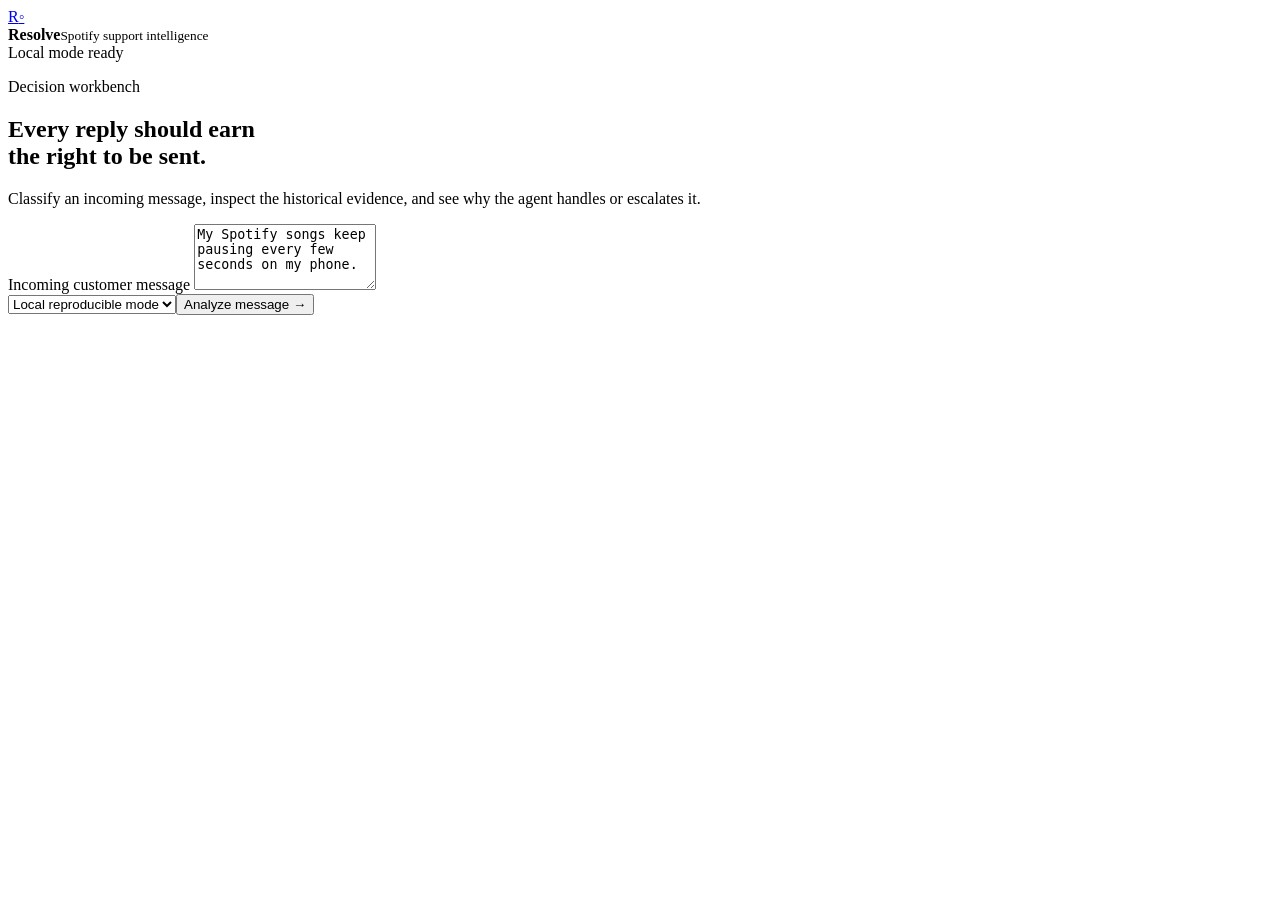
==== web/index.html @ 63e96993 "feat: build auditable Spotify support agent" ====
<!doctype html>
<html lang="en">
<head>
  <meta charset="utf-8"><meta name="viewport" content="width=device-width,initial-scale=1">
  <title>Resolve — Spotify support agent</title>
  <link rel="stylesheet" href="/assets/styles.css">
  <style>.results.hidden{display:none!important}</style>
</head>
<body>
  <header><a class="mark" href="/">R<span>◦</span></a><div><strong>Resolve</strong><small>Spotify support intelligence</small></div><span class="status"><i></i> Local mode ready</span></header>
  <main>
    <section class="intro">
      <p class="overline">Decision workbench</p>
      <h1>Every reply should earn<br>the right to be sent.</h1>
      <p>Classify an incoming message, inspect the historical evidence, and see why the agent handles or escalates it.</p>
    </section>
    <section class="composer">
      <label for="message">Incoming customer message</label>
      <textarea id="message" rows="4">My Spotify songs keep pausing every few seconds on my phone.</textarea>
      <div class="actions"><select id="mode"><option value="local">Local reproducible mode</option><option value="llm">LLM mode</option></select><button id="analyze">Analyze message <span>→</span></button></div>
      <p id="error" role="alert"></p>
    </section>
    <section id="results" class="results hidden" aria-live="polite">
      <article class="decision"><div class="section-head"><span>01</span><h2>Decision</h2></div><div class="decision-grid"><div><small>Intent</small><strong id="intent"></strong><div class="meter"><i id="confidence-bar"></i></div><p id="confidence"></p></div><div><small>Route</small><strong id="route"></strong><p id="reason"></p></div></div></article>
      <article><div class="section-head"><span>02</span><h2>Draft reply</h2></div><blockquote id="draft"></blockquote><div id="grounding" class="tag"></div></article>
      <article><div class="section-head"><span>03</span><h2>Historical precedent</h2></div><div id="evidence"></div></article>
      <footer><span id="latency"></span><span>Customer text is redacted before indexing</span><a href="/docs">API docs ↗</a></footer>
    </section>
  </main>
  <script src="/assets/app.js"></script>
</body></html>
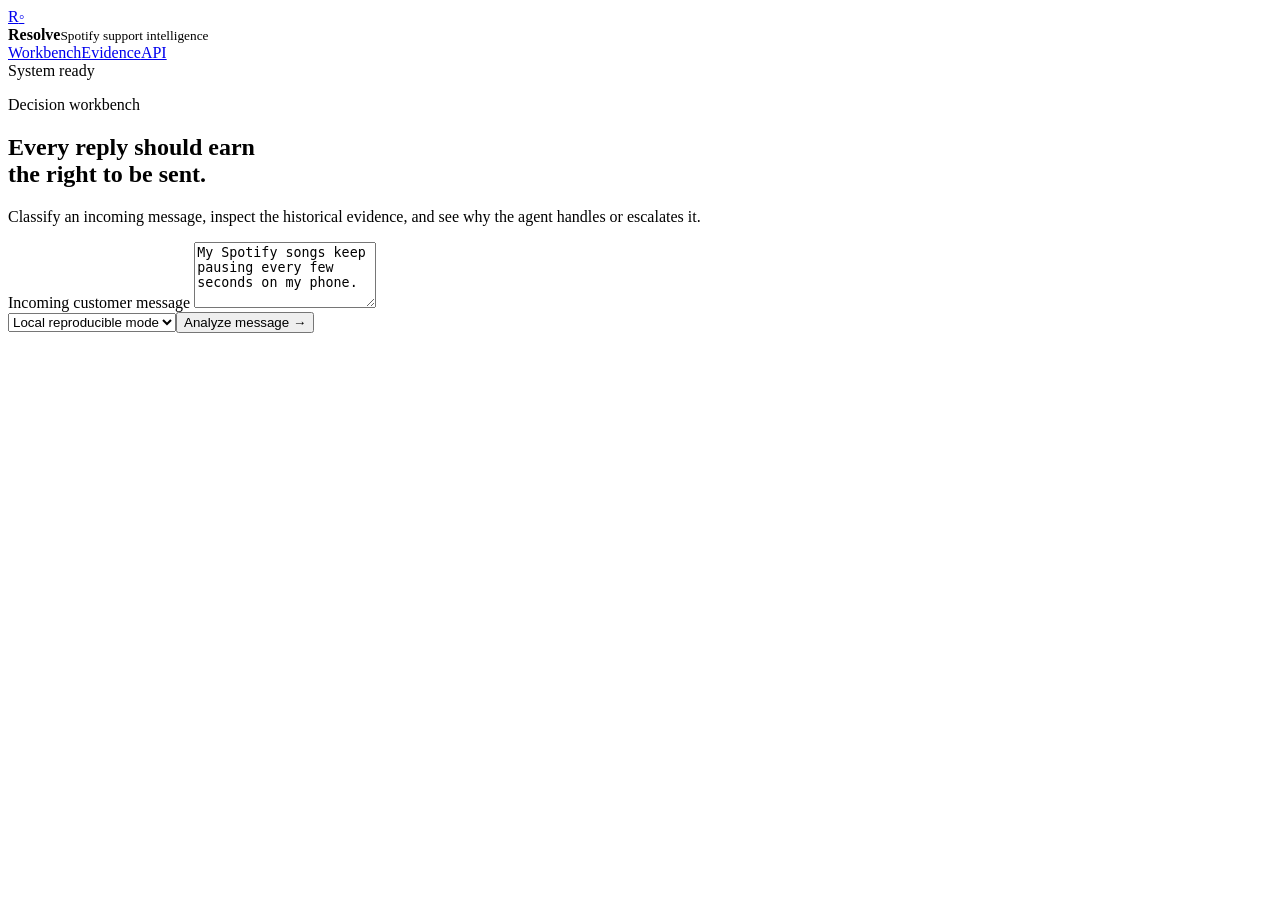
==== commit cd0aaa3f: "feat: publish reviewer evidence dashboard" ====
--- a/web/index.html
+++ b/web/index.html
@@ -7,7 +7,7 @@
   <style>.results.hidden{display:none!important}</style>
 </head>
 <body>
-  <header><a class="mark" href="/">R<span>◦</span></a><div><strong>Resolve</strong><small>Spotify support intelligence</small></div><span class="status"><i></i> Local mode ready</span></header>
+  <header><a class="mark" href="/">R<span>◦</span></a><div><strong>Resolve</strong><small>Spotify support intelligence</small></div><nav><a class="active" href="/">Workbench</a><a href="/evidence">Evidence</a><a href="/docs">API</a></nav><span class="status"><i></i> System ready</span></header>
   <main>
     <section class="intro">
       <p class="overline">Decision workbench</p>
